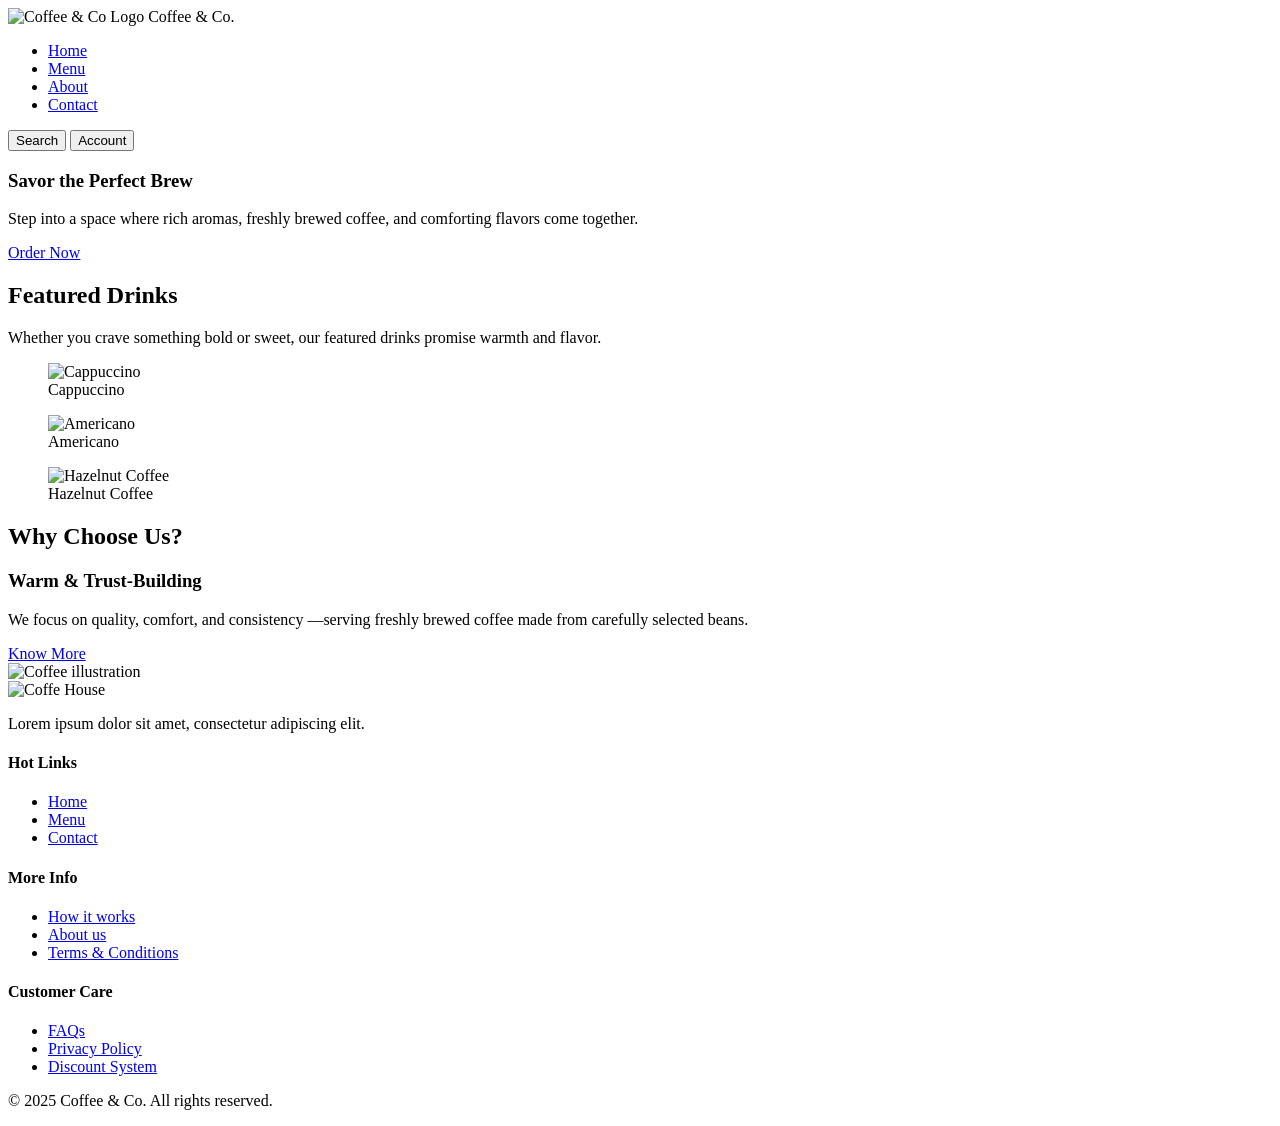
==== index.html @ 12ee79d5 "feat: add footer with company info and navigation links" ====
<!DOCTYPE html>
<html lang="en">
<head>
    <meta charset="UTF-8">
    <meta name="viewport" content="width=device-width, initial-scale=1.0">
    <meta name="description" content="landing page coffe shop">
    <title>coffe</title>
</head>
<body>
    <header>
    <div>
      <img src="logo.png" alt="Coffee & Co Logo">
      <span>Coffee & Co.</span>
    </div>

    <nav>
      <ul>
        <li><a href="#home">Home</a></li>
        <li><a href="#menu">Menu</a></li>
        <li><a href="#about">About</a></li>
        <li><a href="#contact">Contact</a></li>
      </ul>
    </nav>

    <div>
      <button type="button">Search</button>
      <button type="button">Account</button>
    </div>
  </header>

  <main>
    <section>
      <article>
        <h1>Savor the Perfect Brew</h1>
        <p>
          Step into a space where rich aromas, freshly brewed coffee,
          and comforting flavors come together.
        </p>
        <a href="#menu">Order Now</a>
      </article>
    </section>

    <section>
      <header>
        <h2>Featured Drinks</h2>
        <p>
          Whether you crave something bold or sweet,
          our featured drinks promise warmth and flavor.
        </p>
      </header>

      <section>
        <article>
          <figure>
            <img src="cappuccino.jpg" alt="Cappuccino">
            <figcaption>Cappuccino</figcaption>
          </figure>
        </article>

        <article>
          <figure>
            <img src="americano.jpg" alt="Americano">
            <figcaption>Americano</figcaption>
          </figure>
        </article>

        <article>
          <figure>
            <img src="hazelnut.jpg" alt="Hazelnut Coffee">
            <figcaption>Hazelnut Coffee</figcaption>
          </figure>
        </article>
      </section>
    </section>

    <section>
      <article>
        <h2>Why Choose Us?</h2>
        <h3>Warm & Trust-Building</h3>
        <p>
          We focus on quality, comfort, and consistency —serving freshly brewed coffee made from carefully selected beans.
        </p>
        <a href="#about">Know More</a>
      </article>

      <aside>
        <img src="coffee-art.png" alt="Coffee illustration">
      </aside>
    </section>
  </main>

  <footer>
    <section>
      <img src="coff-eHouse.jpg" alt="Coffe House">
      <p>
        Lorem ipsum dolor sit amet, consectetur adipiscing elit.
      </p>
    </section>

    <nav>
      <h4>Hot Links</h4>
      <ul>
        <li><a href="#home">Home</a></li>
        <li><a href="#menu">Menu</a></li>
        <li><a href="#contact">Contact</a></li>
      </ul>
    </nav>

    <nav>
      <h4>More Info</h4>
      <ul>
        <li><a href="#">How it works</a></li>
        <li><a href="#">About us</a></li>
        <li><a href="#">Terms & Conditions</a></li>
      </ul>
    </nav>

    <nav>
      <h4>Customer Care</h4>
      <ul>
        <li><a href="#">FAQs</a></li>
        <li><a href="#">Privacy Policy</a></li>
        <li><a href="#">Discount System</a></li>
      </ul>
    </nav>

    <p>&copy; 2025 Coffee & Co. All rights reserved.</p>
  </footer>
</body>
</html>
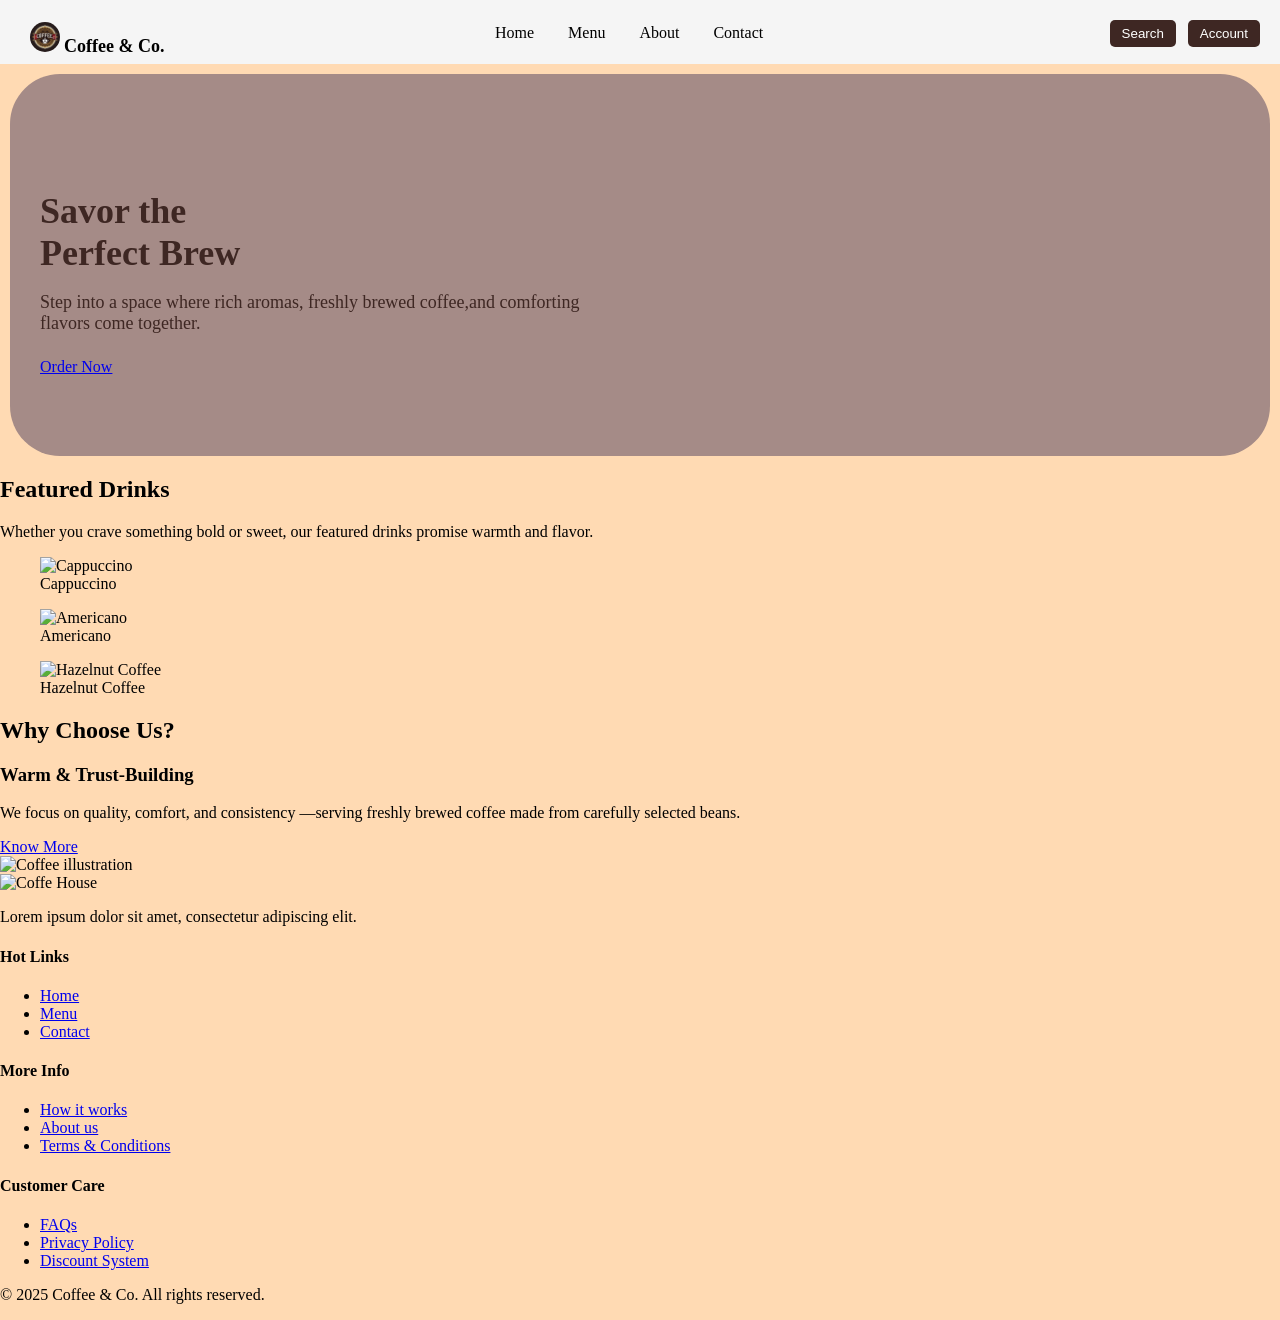
==== commit c74aaa18: "fix: rename chararter foto" ====
--- a/index.html
+++ b/index.html
@@ -4,37 +4,37 @@
     <meta charset="UTF-8">
     <meta name="viewport" content="width=device-width, initial-scale=1.0">
     <meta name="description" content="landing page coffe shop">
+    <link rel="stylesheet" href="index.css">
     <title>coffe</title>
 </head>
 <body>
-    <header>
-    <div>
-      <img src="logo.png" alt="Coffee & Co Logo">
+  <header class="header">
+    <div class="brand">
+      <img src="./img/logo.jpg" alt="Coffee & Co Logo">
       <span>Coffee & Co.</span>
     </div>
 
-    <nav>
+    <nav class="nav">
       <ul>
         <li><a href="#home">Home</a></li>
         <li><a href="#menu">Menu</a></li>
-        <li><a href="#about">About</a></li>
-        <li><a href="#contact">Contact</a></li>
+        <li><a href="./about.html">About</a></li>
+        <li><a href="./contactUs.html">Contact</a></li>
       </ul>
     </nav>
 
-    <div>
+    <div class="actions">
       <button type="button">Search</button>
       <button type="button">Account</button>
     </div>
   </header>
 
   <main>
-    <section>
-      <article>
-        <h1>Savor the Perfect Brew</h1>
-        <p>
-          Step into a space where rich aromas, freshly brewed coffee,
-          and comforting flavors come together.
+    <section class="hero">
+      <article class="hero-content">
+        <h1 class="hero-title">Savor the<br> Perfect Brew</h1>
+        <p class="hero-text">
+          Step into a space where rich aromas, freshly brewed coffee,and comforting <br> flavors come together.
         </p>
         <a href="#menu">Order Now</a>
       </article>
--- a/index.css
+++ b/index.css
@@ -0,0 +1,107 @@
+body{
+    margin: 0;
+    padding: 0;
+    background-color: #FFDAB3;
+}
+
+.header {
+  position: relative;
+  height: 64px;
+  background-color: whitesmoke;
+}
+
+.brand {
+  position: absolute;
+  left: 30px;
+  top: 22px;
+  display: inline-block;      
+}
+
+.brand img {
+  height: 30px;
+  border-radius: 50%;
+}
+
+.brand span {
+  font-size: 18px;
+  font-weight: bold;
+  margin-top: 4px;
+}
+
+.nav {
+  position: absolute;
+  top: 8px;        
+  left: 50%;
+  margin-left: -200px; 
+}
+
+.nav ul {
+  list-style: none;
+}
+
+.nav ul li {
+  display: inline-block;
+  margin: 0 15px;
+}
+
+.nav ul li a {
+  text-decoration: none;
+  font-size: 16px;
+  color: #000;
+}
+
+.nav ul li a:hover{
+    padding: 8px 8px;
+    background-color: #FFDAB3;
+    border-radius: 5px;
+}
+.actions {
+  position: absolute;
+  right: 20px;
+  top: 20px;       
+}
+
+.actions button {
+  padding: 6px 12px;
+  margin-left: 8px;
+  border: none;
+  cursor: pointer;
+  background-color: #3e2723;
+  color: white;
+  border-radius: 5px;
+}
+.actions button:hover{
+    background-color: #FFDAB3;
+    color: #000;
+}
+
+.hero {
+  background-color: #a58b87;
+  border-radius: 50px;
+  padding: 80px 0;
+  margin: 10px;
+
+}
+
+.hero-content {
+  max-width: 600px;
+  margin-left: 30px;   
+}
+
+.hero-title {
+  font-size: 36px;
+  margin-bottom: 16px;
+  color: #3e2723;
+}
+
+.hero-text {
+  font-size: 18px;
+  margin-bottom: 24px;
+  color: #3e2723;
+}
+
+.hero-button {
+  display: inline-block;
+  color: blue;
+  font-size: 16px;
+}
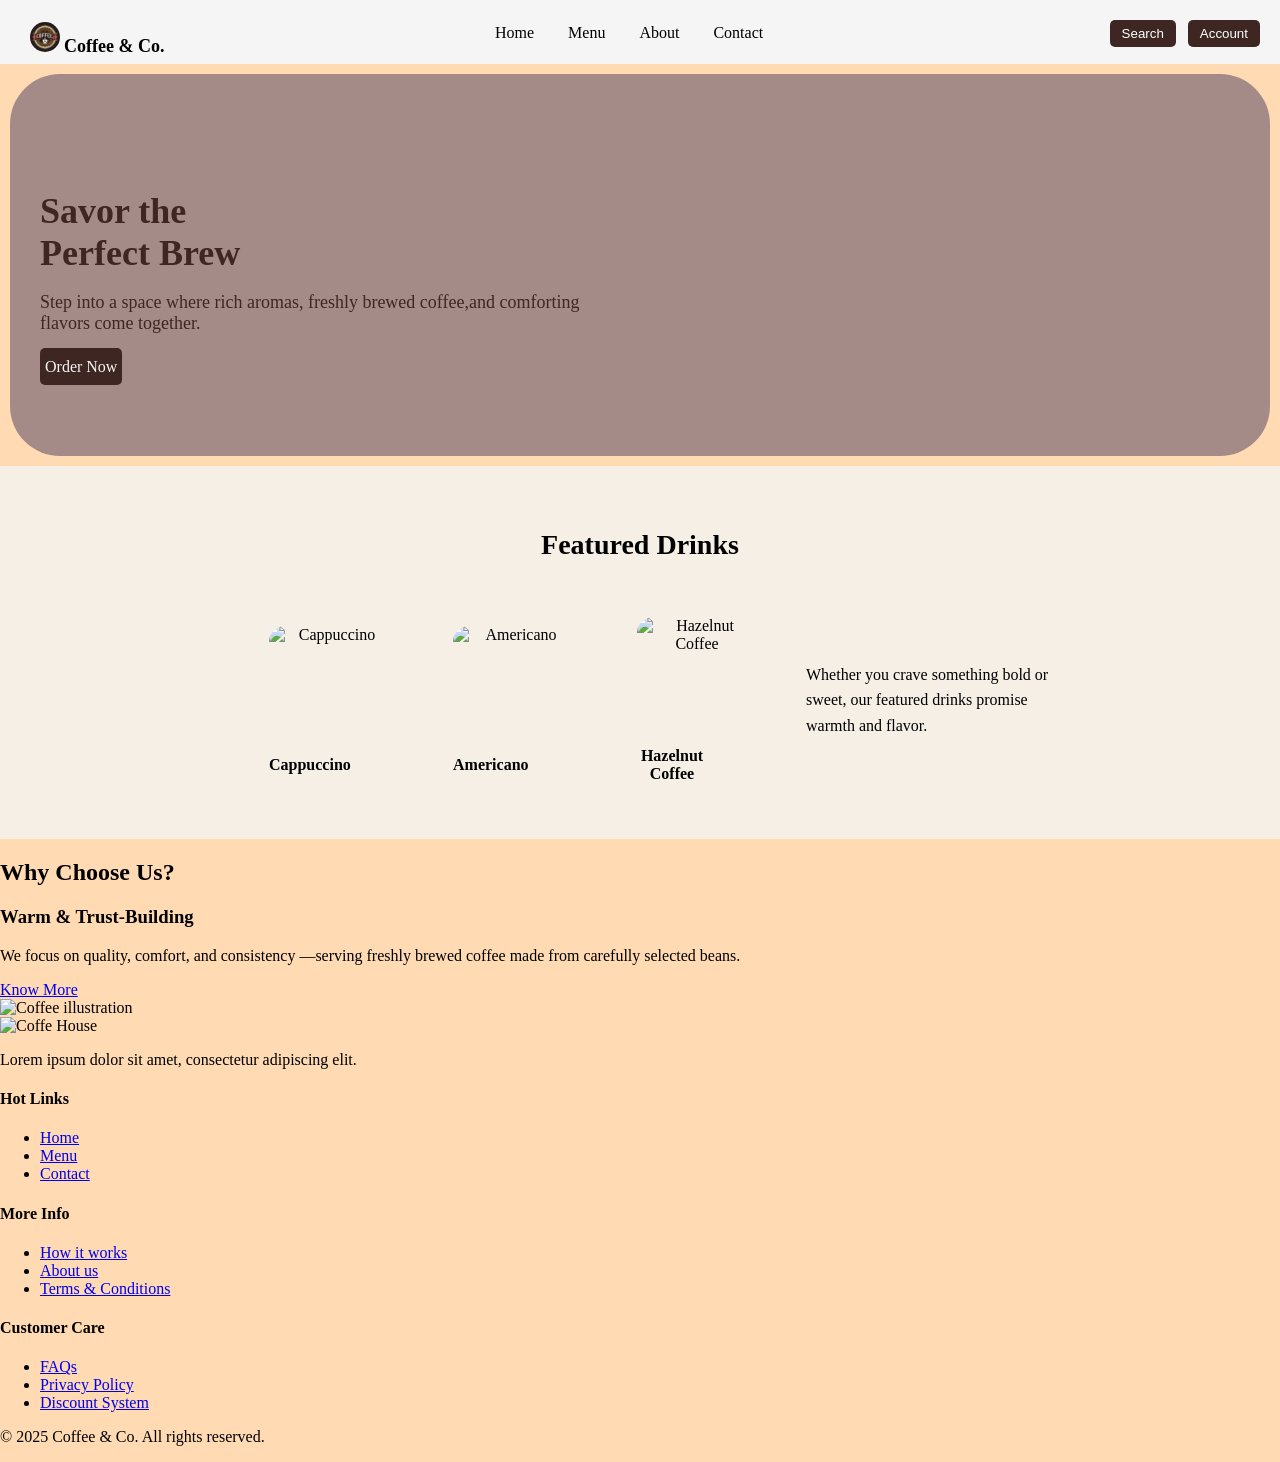
==== commit d8f1a405: "style:l ayout featured drinks section" ====
--- a/index.html
+++ b/index.html
@@ -1,130 +1,138 @@
 <!DOCTYPE html>
 <html lang="en">
-<head>
-    <meta charset="UTF-8">
-    <meta name="viewport" content="width=device-width, initial-scale=1.0">
-    <meta name="description" content="landing page coffe shop">
-    <link rel="stylesheet" href="index.css">
+  <head>
+    <meta charset="UTF-8" />
+    <meta name="viewport" content="width=device-width, initial-scale=1.0" />
+    <meta name="description" content="landing page coffe shop" />
+    <link rel="stylesheet" href="index.css" />
     <title>coffe</title>
-</head>
-<body>
-  <header class="header">
-    <div class="brand">
-      <img src="./img/logo.jpg" alt="Coffee & Co Logo">
-      <span>Coffee & Co.</span>
-    </div>
+  </head>
+  <body>
+    <header class="header">
+      <div class="brand">
+        <img src="./img/logo.jpg" alt="Coffee & Co Logo" />
+        <span>Coffee & Co.</span>
+      </div>
 
-    <nav class="nav">
-      <ul>
-        <li><a href="#home">Home</a></li>
-        <li><a href="#menu">Menu</a></li>
-        <li><a href="./about.html">About</a></li>
-        <li><a href="./contactUs.html">Contact</a></li>
-      </ul>
-    </nav>
+      <nav class="nav">
+        <ul>
+          <li><a href="#home">Home</a></li>
+          <li><a href="#menu">Menu</a></li>
+          <li><a href="./about.html">About</a></li>
+          <li><a href="./contactUs.html">Contact</a></li>
+        </ul>
+      </nav>
 
-    <div class="actions">
-      <button type="button">Search</button>
-      <button type="button">Account</button>
-    </div>
-  </header>
+      <div class="actions">
+        <button type="button">Search</button>
+        <button type="button">Account</button>
+      </div>
+    </header>
 
-  <main>
-    <section class="hero">
-      <article class="hero-content">
-        <h1 class="hero-title">Savor the<br> Perfect Brew</h1>
-        <p class="hero-text">
-          Step into a space where rich aromas, freshly brewed coffee,and comforting <br> flavors come together.
-        </p>
-        <a href="#menu">Order Now</a>
-      </article>
-    </section>
+    <main>
+      <section class="hero">
+        <article class="hero-content">
+          <h1 class="hero-title">
+            Savor the<br />
+            Perfect Brew
+          </h1>
+          <p class="hero-text">
+            Step into a space where rich aromas, freshly brewed coffee,and
+            comforting <br />
+            flavors come together.
+          </p>
+          <a href="#menu">Order Now</a>
+        </article>
+      </section>
 
-    <section>
-      <header>
-        <h2>Featured Drinks</h2>
-        <p>
-          Whether you crave something bold or sweet,
-          our featured drinks promise warmth and flavor.
-        </p>
-      </header>
+      <section class="featured">
+        <header class="featured-header">
+          <h2>Featured Drinks</h2>
+        </header>
+
+        <section class="featured-list">
+          <article class="drink">
+            <figure>
+              <img src="https://placehold.co/100x100" alt="Cappuccino" />
+              <figcaption>Cappuccino</figcaption>
+            </figure>
+          </article>
+
+          <article class="drink">
+            <figure>
+              <img src="https://placehold.co/100x100" alt="Americano" />
+              <figcaption>Americano</figcaption>
+            </figure>
+          </article>
+
+          <article class="drink">
+            <figure>
+              <img src="https://placehold.co/100x100" alt="Hazelnut Coffee" />
+              <figcaption>Hazelnut Coffee</figcaption>
+            </figure>
+          </article>
+          
+          <div class="drink-desc">
+            <p>
+              Whether you crave something bold or sweet, our featured drinks
+              promise warmth and flavor.
+            </p>
+          </div>
+          
+        </section>
+      </section>
 
       <section>
         <article>
-          <figure>
-            <img src="cappuccino.jpg" alt="Cappuccino">
-            <figcaption>Cappuccino</figcaption>
-          </figure>
+          <h2>Why Choose Us?</h2>
+          <h3>Warm & Trust-Building</h3>
+          <p>
+            We focus on quality, comfort, and consistency —serving freshly
+            brewed coffee made from carefully selected beans.
+          </p>
+          <a href="#about">Know More</a>
         </article>
 
-        <article>
-          <figure>
-            <img src="americano.jpg" alt="Americano">
-            <figcaption>Americano</figcaption>
-          </figure>
-        </article>
+        <aside>
+          <img src="coffee-art.png" alt="Coffee illustration" />
+        </aside>
+      </section>
+    </main>
 
-        <article>
-          <figure>
-            <img src="hazelnut.jpg" alt="Hazelnut Coffee">
-            <figcaption>Hazelnut Coffee</figcaption>
-          </figure>
-        </article>
+    <footer>
+      <section>
+        <img src="coff-eHouse.jpg" alt="Coffe House" />
+        <p>Lorem ipsum dolor sit amet, consectetur adipiscing elit.</p>
       </section>
-    </section>
 
-    <section>
-      <article>
-        <h2>Why Choose Us?</h2>
-        <h3>Warm & Trust-Building</h3>
-        <p>
-          We focus on quality, comfort, and consistency —serving freshly brewed coffee made from carefully selected beans.
-        </p>
-        <a href="#about">Know More</a>
-      </article>
+      <nav>
+        <h4>Hot Links</h4>
+        <ul>
+          <li><a href="#home">Home</a></li>
+          <li><a href="#menu">Menu</a></li>
+          <li><a href="#contact">Contact</a></li>
+        </ul>
+      </nav>
 
-      <aside>
-        <img src="coffee-art.png" alt="Coffee illustration">
-      </aside>
-    </section>
-  </main>
+      <nav>
+        <h4>More Info</h4>
+        <ul>
+          <li><a href="#">How it works</a></li>
+          <li><a href="#">About us</a></li>
+          <li><a href="#">Terms & Conditions</a></li>
+        </ul>
+      </nav>
 
-  <footer>
-    <section>
-      <img src="coff-eHouse.jpg" alt="Coffe House">
-      <p>
-        Lorem ipsum dolor sit amet, consectetur adipiscing elit.
-      </p>
-    </section>
+      <nav>
+        <h4>Customer Care</h4>
+        <ul>
+          <li><a href="#">FAQs</a></li>
+          <li><a href="#">Privacy Policy</a></li>
+          <li><a href="#">Discount System</a></li>
+        </ul>
+      </nav>
 
-    <nav>
-      <h4>Hot Links</h4>
-      <ul>
-        <li><a href="#home">Home</a></li>
-        <li><a href="#menu">Menu</a></li>
-        <li><a href="#contact">Contact</a></li>
-      </ul>
-    </nav>
-
-    <nav>
-      <h4>More Info</h4>
-      <ul>
-        <li><a href="#">How it works</a></li>
-        <li><a href="#">About us</a></li>
-        <li><a href="#">Terms & Conditions</a></li>
-      </ul>
-    </nav>
-
-    <nav>
-      <h4>Customer Care</h4>
-      <ul>
-        <li><a href="#">FAQs</a></li>
-        <li><a href="#">Privacy Policy</a></li>
-        <li><a href="#">Discount System</a></li>
-      </ul>
-    </nav>
-
-    <p>&copy; 2025 Coffee & Co. All rights reserved.</p>
-  </footer>
-</body>
-</html>+      <p>&copy; 2025 Coffee & Co. All rights reserved.</p>
+    </footer>
+  </body>
+</html>
--- a/index.css
+++ b/index.css
@@ -100,8 +100,66 @@
   color: #3e2723;
 }
 
-.hero-button {
+.hero .hero-content > a {
+  color: whitesmoke;
+  text-decoration: none;
+  padding:10px 5px;
+  background-color: #3e2723;
+  border-radius: 5px;
+}
+
+.hero .hero-content > a:hover{
+    background-color: #FFDAB3;
+    color: #000;
+}
+
+.featured {
+  padding: 40px 20px;
+  background-color: #f5efe6;
+}
+
+.featured-header h2 {
+  text-align: center;
+  font-size: 28px;
+  margin-bottom: 40px;
+}
+
+.featured-list {
+  text-align: center;
+}
+
+/* DRINK */
+.drink {
   display: inline-block;
-  color: blue;
-  font-size: 16px;
+  width: 150px;
+  margin: 0 15px;
+  text-align: center;
+  vertical-align: middle;
 }
+
+.drink img {
+  width: 120px;
+  height: 120px;
+  border-radius: 16px;
+  display: block;
+  margin: 0 auto;
+}
+
+.drink figcaption {
+  margin-top: 10px;
+  font-weight: bold;
+}
+
+/* DESCRIPTION */
+.drink-desc {
+  display: inline-block;
+  width: 260px;
+  margin-left: 40px;
+  text-align: left;
+  vertical-align: middle;
+}
+
+.drink-desc p {
+  line-height: 1.6;
+}
+
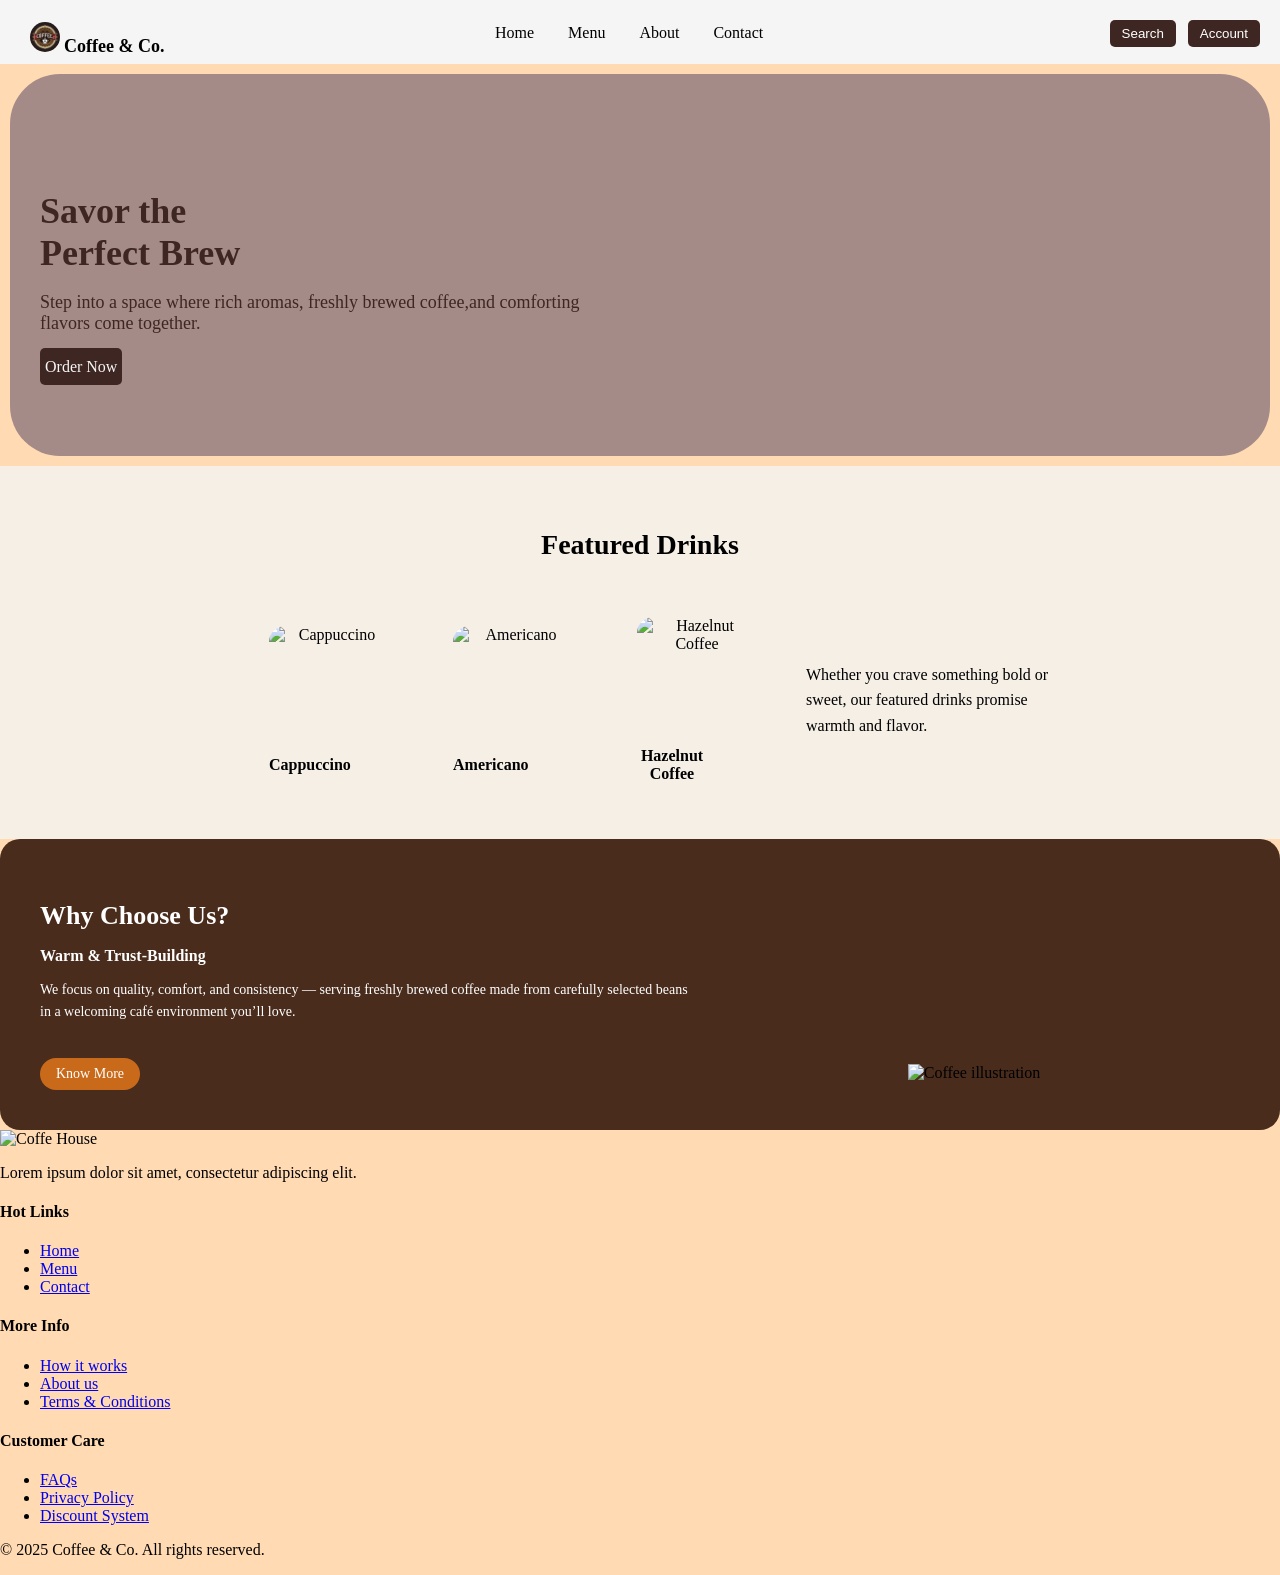
==== commit ec2abc2d: "style: layout why choose Us" ====
--- a/index.html
+++ b/index.html
@@ -71,29 +71,32 @@
               <figcaption>Hazelnut Coffee</figcaption>
             </figure>
           </article>
-          
+
           <div class="drink-desc">
             <p>
               Whether you crave something bold or sweet, our featured drinks
               promise warmth and flavor.
             </p>
           </div>
-          
         </section>
       </section>
 
-      <section>
-        <article>
-          <h2>Why Choose Us?</h2>
-          <h3>Warm & Trust-Building</h3>
-          <p>
-            We focus on quality, comfort, and consistency —serving freshly
-            brewed coffee made from carefully selected beans.
+      <section class="why">
+        <article class="why-content">
+          <h2 class="why-title">Why Choose Us?</h2>
+
+          <h3 class="why-subtitle">Warm & Trust-Building</h3>
+
+          <p class="why-text">
+            We focus on quality, comfort, and consistency — serving freshly
+            brewed coffee made from carefully selected beans in a welcoming café
+            environment you’ll love.
           </p>
-          <a href="#about">Know More</a>
+
+          <a href="#about" class="why-btn">Know More</a>
         </article>
 
-        <aside>
+        <aside class="why-image">
           <img src="coffee-art.png" alt="Coffee illustration" />
         </aside>
       </section>
--- a/index.css
+++ b/index.css
@@ -128,7 +128,7 @@
   text-align: center;
 }
 
-/* DRINK */
+
 .drink {
   display: inline-block;
   width: 150px;
@@ -150,7 +150,7 @@
   font-weight: bold;
 }
 
-/* DESCRIPTION */
+
 .drink-desc {
   display: inline-block;
   width: 260px;
@@ -163,3 +163,57 @@
   line-height: 1.6;
 }
 
+.why {
+  background-color: #4a2c1d;
+  padding: 40px;
+  border-radius: 20px;
+}
+
+
+.why-content {
+  display: inline-block;
+  width: 60%;
+  color: #fff;
+  position: relative;
+}
+
+.why-title {
+  font-size: 26px;
+  margin-bottom: 16px;
+}
+
+.why-subtitle {
+  font-size: 16px;
+  margin-bottom: 10px;
+}
+
+.why-text {
+  font-size: 14px;
+  line-height: 1.6;
+  width: 90%;
+}
+
+
+.why-btn {
+  display: inline-block;
+  margin-top: 20px;
+  padding: 8px 16px;
+  background-color: #c96a1b;
+  color: #fff;
+  text-decoration: none;
+  border-radius: 20px;
+  font-size: 14px;
+}
+
+
+.why-image {
+  display: inline-block;
+  width: 35%;
+  text-align: center;
+}
+
+.why-image img {
+  width: 200px;
+}
+
+
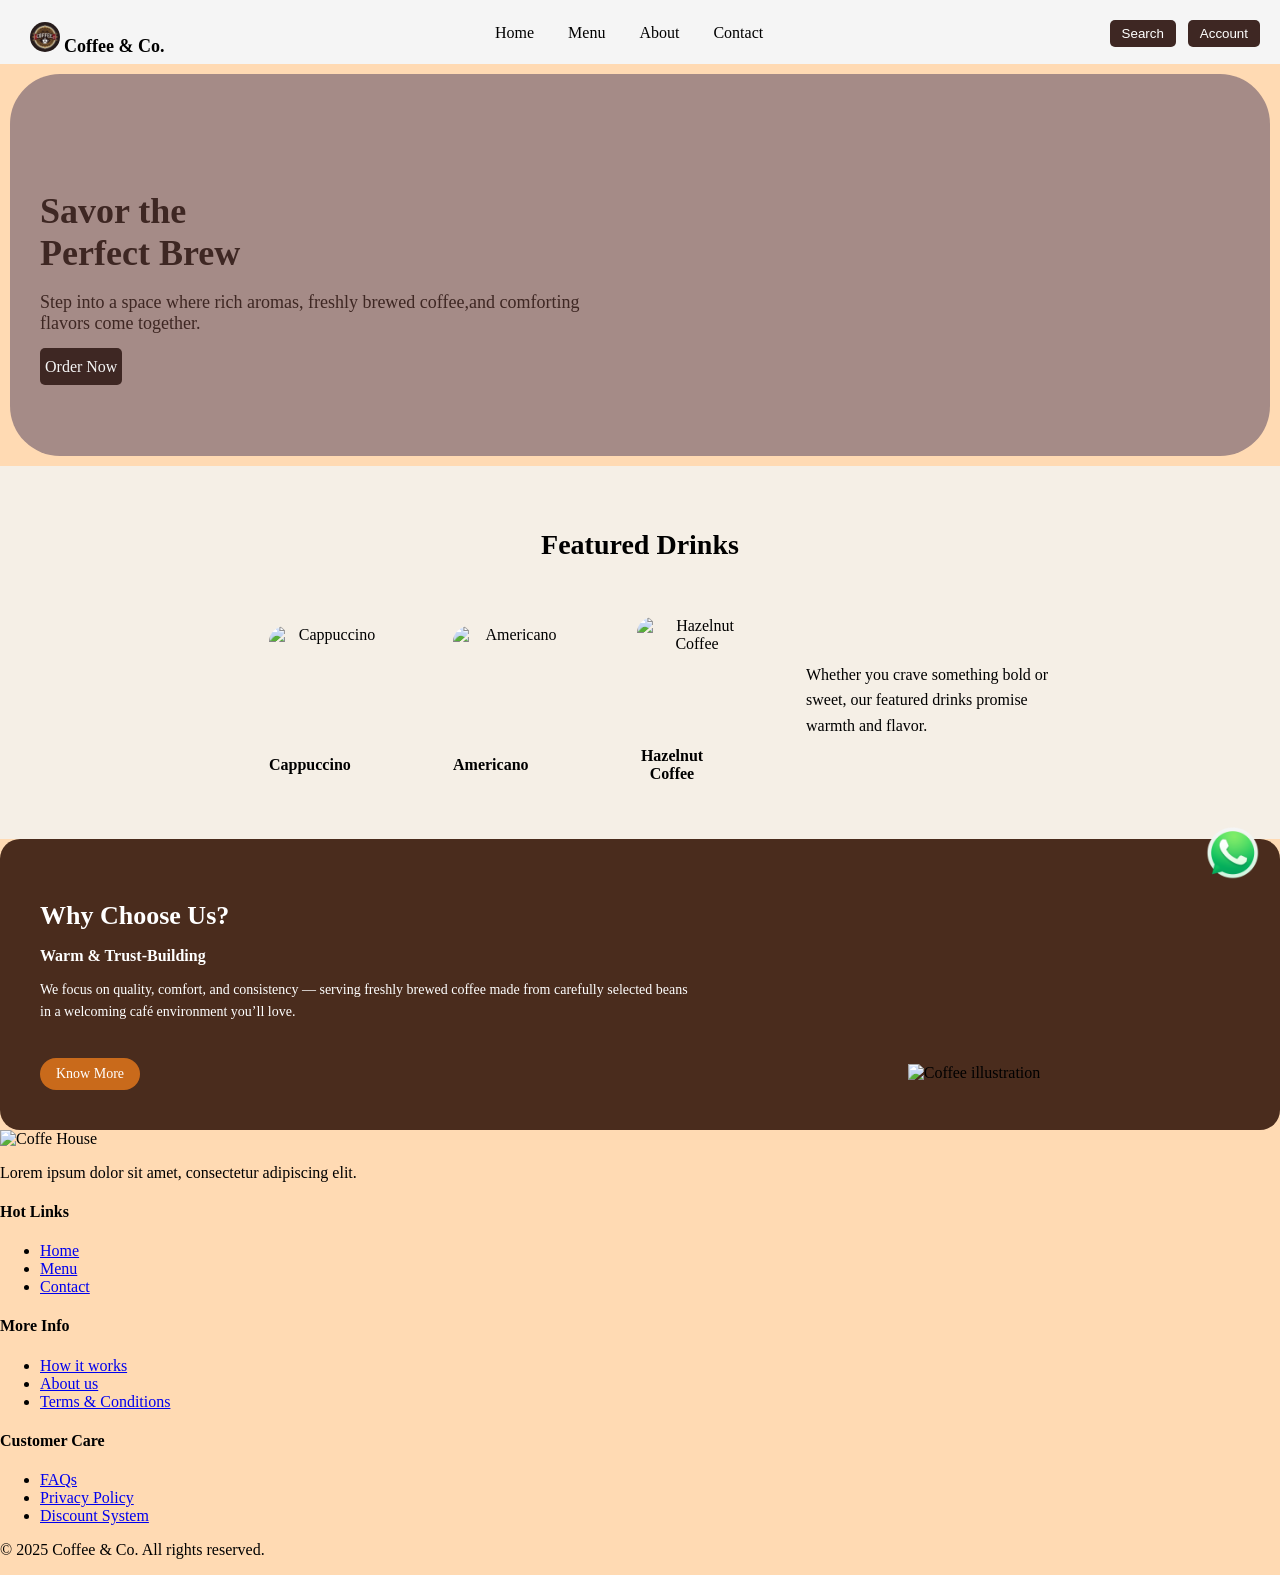
==== commit a55c9d3a: "style: add floating WhatsApp button" ====
--- a/index.html
+++ b/index.html
@@ -103,6 +103,11 @@
     </main>
 
     <footer>
+      <section class="sosmed">
+        <a href="">
+          <img src="./img/whatsap.png" alt="">
+        </a>
+      </section>
       <section>
         <img src="coff-eHouse.jpg" alt="Coffe House" />
         <p>Lorem ipsum dolor sit amet, consectetur adipiscing elit.</p>
--- a/index.css
+++ b/index.css
@@ -216,4 +216,20 @@
   width: 200px;
 }
 
-
+.sosmed {
+  position: fixed;
+  right: 20px;
+  bottom: 20px;
+  width: 55px;
+  height: 55px;
+  z-index: 999;
+}
+
+.sosmed img {
+  width: 100%;
+  height: auto;
+  cursor: pointer;
+}
+
+
+
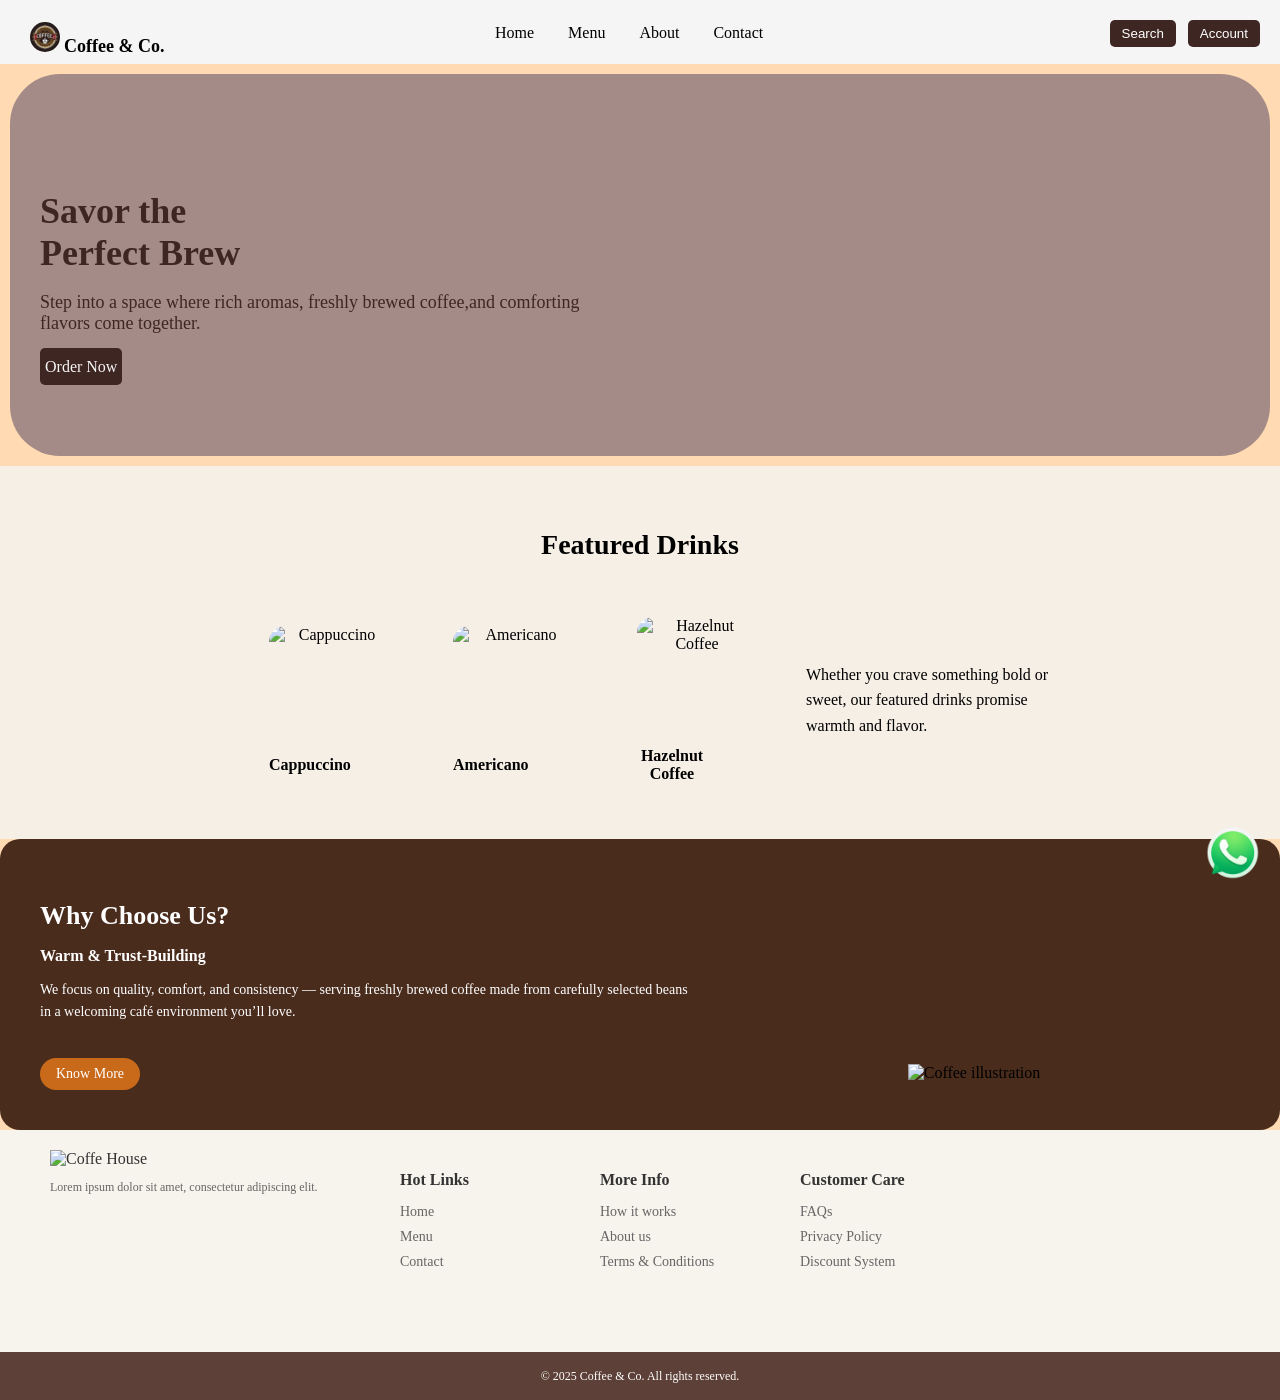
==== commit 9b447cc2: "style: add footer CSS styling" ====
--- a/index.html
+++ b/index.html
@@ -101,13 +101,13 @@
         </aside>
       </section>
     </main>
-
+    
+    <section class="sosmed">
+      <a href="">
+        <img src="./img/whatsap.png" alt="">
+      </a>
+    </section>
     <footer>
-      <section class="sosmed">
-        <a href="">
-          <img src="./img/whatsap.png" alt="">
-        </a>
-      </section>
       <section>
         <img src="coff-eHouse.jpg" alt="Coffe House" />
         <p>Lorem ipsum dolor sit amet, consectetur adipiscing elit.</p>
--- a/index.css
+++ b/index.css
@@ -1,7 +1,7 @@
-body{
-    margin: 0;
-    padding: 0;
-    background-color: #FFDAB3;
+body {
+  margin: 0;
+  padding: 0;
+  background-color: #ffdab3;
 }
 
 .header {
@@ -14,7 +14,7 @@
   position: absolute;
   left: 30px;
   top: 22px;
-  display: inline-block;      
+  display: inline-block;
 }
 
 .brand img {
@@ -30,9 +30,9 @@
 
 .nav {
   position: absolute;
-  top: 8px;        
+  top: 8px;
   left: 50%;
-  margin-left: -200px; 
+  margin-left: -200px;
 }
 
 .nav ul {
@@ -50,15 +50,15 @@
   color: #000;
 }
 
-.nav ul li a:hover{
-    padding: 8px 8px;
-    background-color: #FFDAB3;
-    border-radius: 5px;
+.nav ul li a:hover {
+  padding: 8px 8px;
+  background-color: #ffdab3;
+  border-radius: 5px;
 }
 .actions {
   position: absolute;
   right: 20px;
-  top: 20px;       
+  top: 20px;
 }
 
 .actions button {
@@ -70,9 +70,9 @@
   color: white;
   border-radius: 5px;
 }
-.actions button:hover{
-    background-color: #FFDAB3;
-    color: #000;
+.actions button:hover {
+  background-color: #ffdab3;
+  color: #000;
 }
 
 .hero {
@@ -80,12 +80,11 @@
   border-radius: 50px;
   padding: 80px 0;
   margin: 10px;
-
 }
 
 .hero-content {
   max-width: 600px;
-  margin-left: 30px;   
+  margin-left: 30px;
 }
 
 .hero-title {
@@ -103,14 +102,14 @@
 .hero .hero-content > a {
   color: whitesmoke;
   text-decoration: none;
-  padding:10px 5px;
+  padding: 10px 5px;
   background-color: #3e2723;
   border-radius: 5px;
 }
 
-.hero .hero-content > a:hover{
-    background-color: #FFDAB3;
-    color: #000;
+.hero .hero-content > a:hover {
+  background-color: #ffdab3;
+  color: #000;
 }
 
 .featured {
@@ -127,7 +126,6 @@
 .featured-list {
   text-align: center;
 }
-
 
 .drink {
   display: inline-block;
@@ -150,7 +148,6 @@
   font-weight: bold;
 }
 
-
 .drink-desc {
   display: inline-block;
   width: 260px;
@@ -169,7 +166,6 @@
   border-radius: 20px;
 }
 
-
 .why-content {
   display: inline-block;
   width: 60%;
@@ -192,7 +188,6 @@
   line-height: 1.6;
   width: 90%;
 }
-
 
 .why-btn {
   display: inline-block;
@@ -205,7 +200,6 @@
   font-size: 14px;
 }
 
-
 .why-image {
   display: inline-block;
   width: 35%;
@@ -232,4 +226,78 @@
 }
 
 
-
+footer {
+  position: relative;
+  height: 250px;
+  background-color: #f7f3ed;
+  color: #333;
+  padding: 20px 50px 0 50px;
+}
+
+footer > section {
+  position: absolute;
+  top: 20px;
+  left: 50px;
+  width: 300px;
+}
+
+footer img {
+  width: 150px;
+  margin-bottom: 10px;
+}
+
+footer p {
+  font-size: 12px;
+  line-height: 1.5;
+  color: #666;
+  margin: 0;
+}
+
+footer nav {
+  position: absolute;
+  top: 20px;
+  width: 150px;
+}
+
+footer nav:nth-of-type(1) {
+  left: 400px;
+}
+
+footer nav:nth-of-type(2) {
+  left: 600px;
+}
+
+footer nav:nth-of-type(3) {
+  left: 800px;
+}
+
+footer h4 {
+  color: #333;
+  margin-bottom: 10px;
+}
+
+footer ul {
+  list-style: none;
+  padding: 0;
+  margin: 0;
+}
+
+footer li a {
+  color: #666;
+  text-decoration: none;
+  font-size: 14px;
+  line-height: 1.8;
+}
+
+footer > p:last-child {
+  position: absolute;
+  bottom: 0;
+  left: 0;
+  right: 0;
+  background-color: #5d4037;
+  color: #fff;
+  text-align: center;
+  padding: 15px 0;
+  font-size: 12px;
+  margin: 0;
+}
